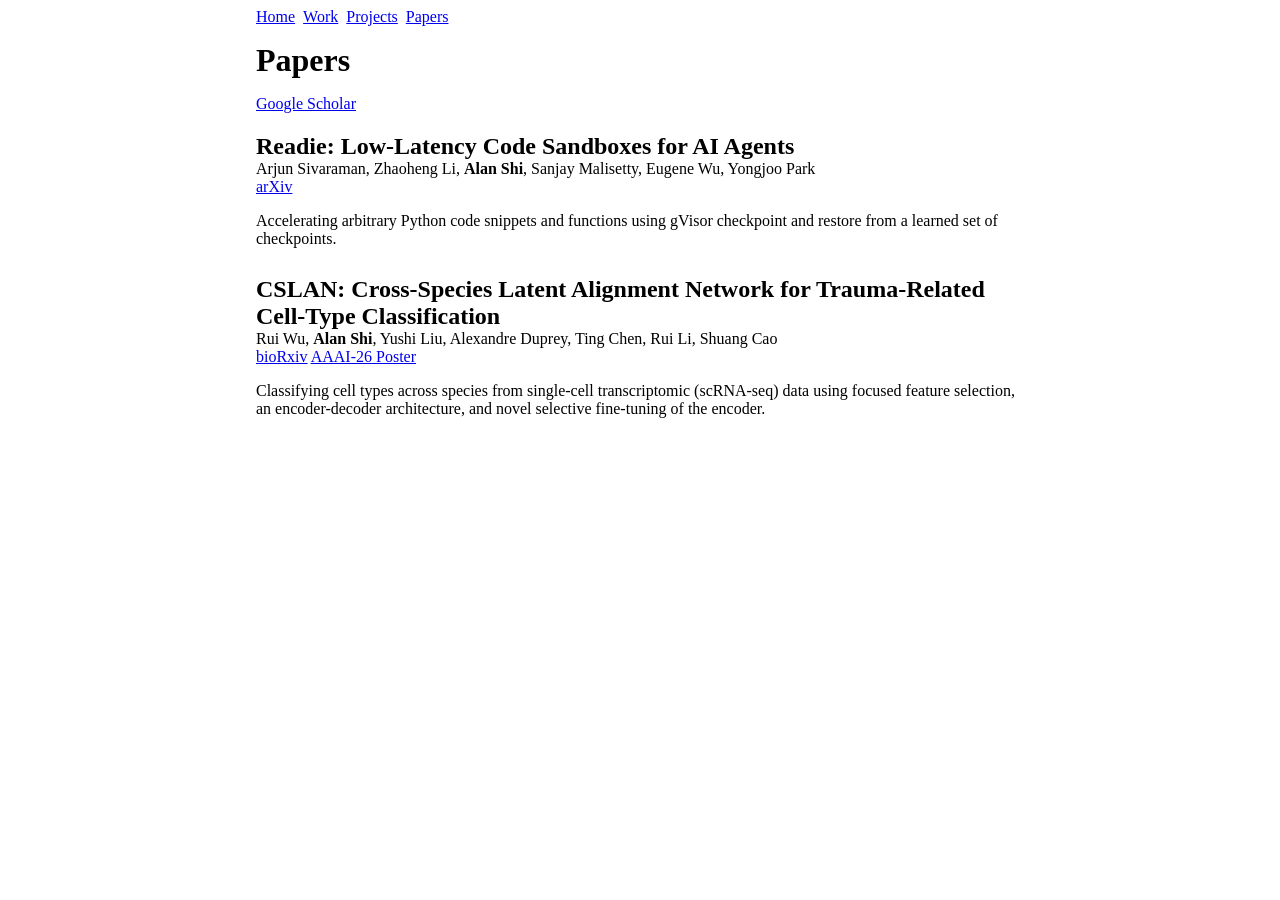
==== papers.html @ 73444bf9 "Home, work, projects, and papers" ====
<!doctype html>
<html lang="en">
    <head>
        <meta charset="UTF-8" />
        <meta name="viewport" content="width=device-width, initial-scale=1.0" />
        <meta name="description" content="Alan Shi's personal website." />
        <title>Papers - Alan Shi</title>
        <link rel="icon" href="./favicon.ico" type="image/x-icon" />
        <link rel="stylesheet" href="./stylesheet.css" />
    </head>
    <body>
        <header class="home-header">
            <nav>
                <a href="index.html">Home</a>
                <a href="work.html">Work</a>
                <a href="projects.html">Projects</a>
                <a href="papers.html">Papers</a>
            </nav>
        </header>

        <main>
            <h1>Papers</h1>
            <p>
                <a
                    href="https://scholar.google.com/citations?user=ruD6mm4AAAAJ"
                    target="_blank"
                    >Google Scholar</a
                >
            </p>

            <h2>Readie: Low-Latency Code Sandboxes for AI Agents</h2>
            Arjun Sivaraman, Zhaoheng Li, <b>Alan Shi</b>, Sanjay Malisetty,
            Eugene Wu, Yongjoo Park <br />
            <a href="https://arxiv.org/abs/2611.22171" target="_blank">arXiv</a>
            <p style="padding-bottom: 0.5em">
                Accelerating arbitrary Python code snippets and functions using
                gVisor checkpoint and restore from a learned set of checkpoints.
            </p>

            <h2>
                CSLAN: Cross-Species Latent Alignment Network for Trauma-Related
                Cell-Type Classification
            </h2>
            Rui Wu, <b>Alan Shi</b>, Yushi Liu, Alexandre Duprey, Ting Chen, Rui
            Li, Shuang Cao <br />
            <a
                href="https://www.biorxiv.org/content/10.1101/2025.06.09.655966v1"
                target="_blank"
                >bioRxiv</a
            >
            <a
                href="https://underline.io/lecture/144078-cslan-cross-species-latent-alignment-network-for-trauma-related-cell-type-classification"
                target="_blank"
                >AAAI-26 Poster</a
            >
            <p style="padding-bottom: 0.5em">
                Classifying cell types across species from single-cell
                transcriptomic (scRNA-seq) data using focused feature selection,
                an encoder-decoder architecture, and novel selective fine-tuning
                of the encoder.
            </p>
        </main>
    </body>
</html>
---- stylesheet.css ----
h1, h2, h3, h4, h5, h6 {
  padding-bottom: 0;
  margin-bottom: 0;
}

.home-header,
main {
  max-width: 48rem;
  margin-inline: auto;
}

.home-header nav {
  display: flex;
  flex-wrap: wrap;
  gap: 0.5em;
}

main {
  margin-block-start: 1rem;
}

main h1 {
  margin-top: 0;
}

.home-intro {
  --portrait-width: min(42vw, 22rem);
  display: grid;
  grid-template-columns: minmax(0, 1fr) var(--portrait-width);
  align-items: start;
  gap: clamp(0.5rem, 2.5vw, 1.5rem);
}

.home-intro__text {
  justify-self: stretch;
  /* The fingertip is about 22% of the photo's width down from the top. */
  padding-top: max(0px, calc(var(--portrait-width) * 0.22 - 1.1rem));
}

.home-intro__photo {
  display: block;
  width: 100%;
  height: auto;
}
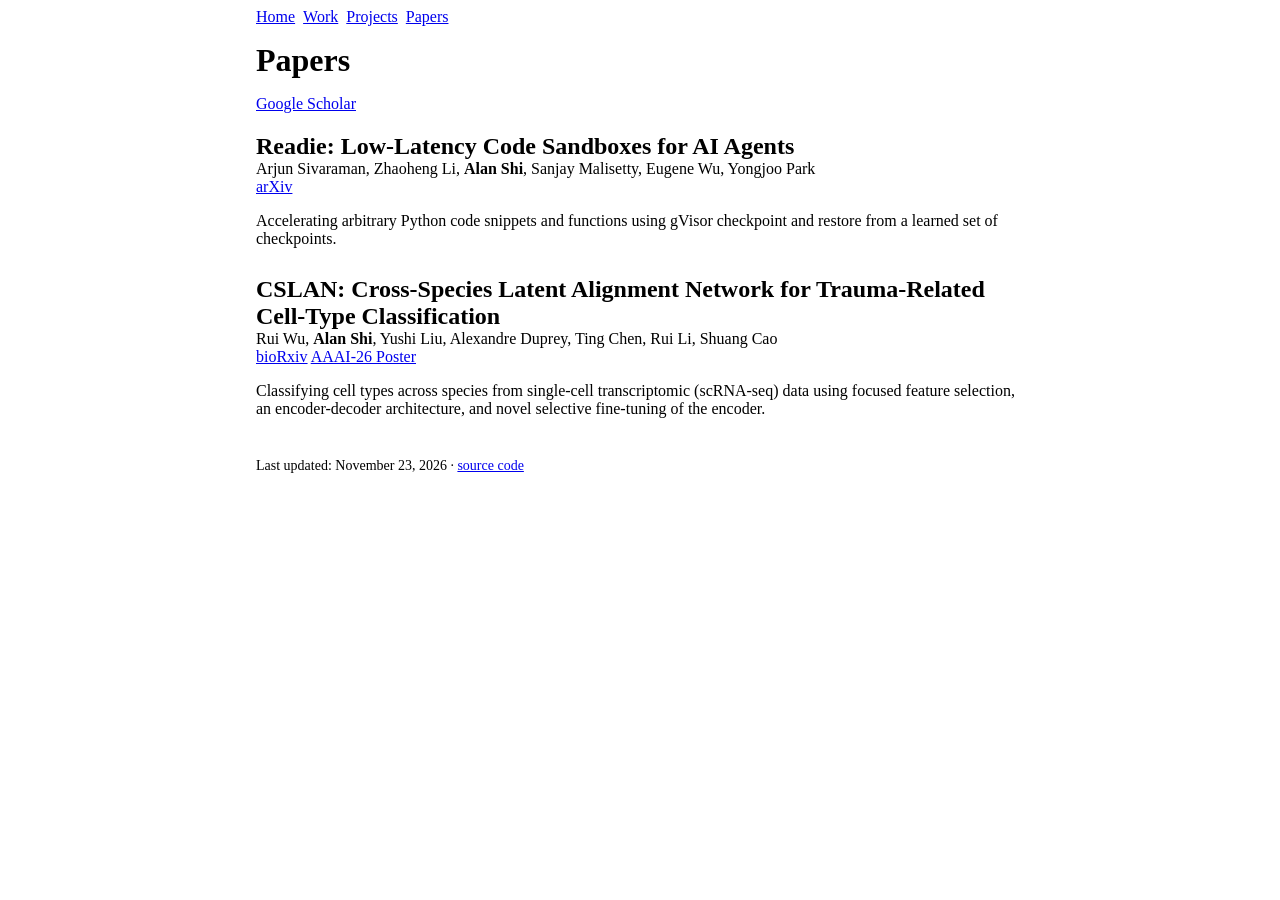
==== commit 1f25ec5e: "Add footer" ====
--- a/papers.html
+++ b/papers.html
@@ -59,6 +59,16 @@
                 an encoder-decoder architecture, and novel selective fine-tuning
                 of the encoder.
             </p>
+
+            <footer class="site-footer">
+                Last updated:
+                <time datetime="2026-11-23">November 23, 2026</time> ·
+                <a
+                    href="https://github.com/alankshi/alankshi.github.io"
+                    target="_blank"
+                    >source code</a
+                >
+            </footer>
         </main>
     </body>
 </html>
--- a/stylesheet.css
+++ b/stylesheet.css
@@ -7,6 +7,11 @@
 main {
   max-width: 48rem;
   margin-inline: auto;
+}
+
+.site-footer {
+  margin-block-start: 2rem;
+  font-size: 0.875rem;
 }
 
 .home-header nav {
